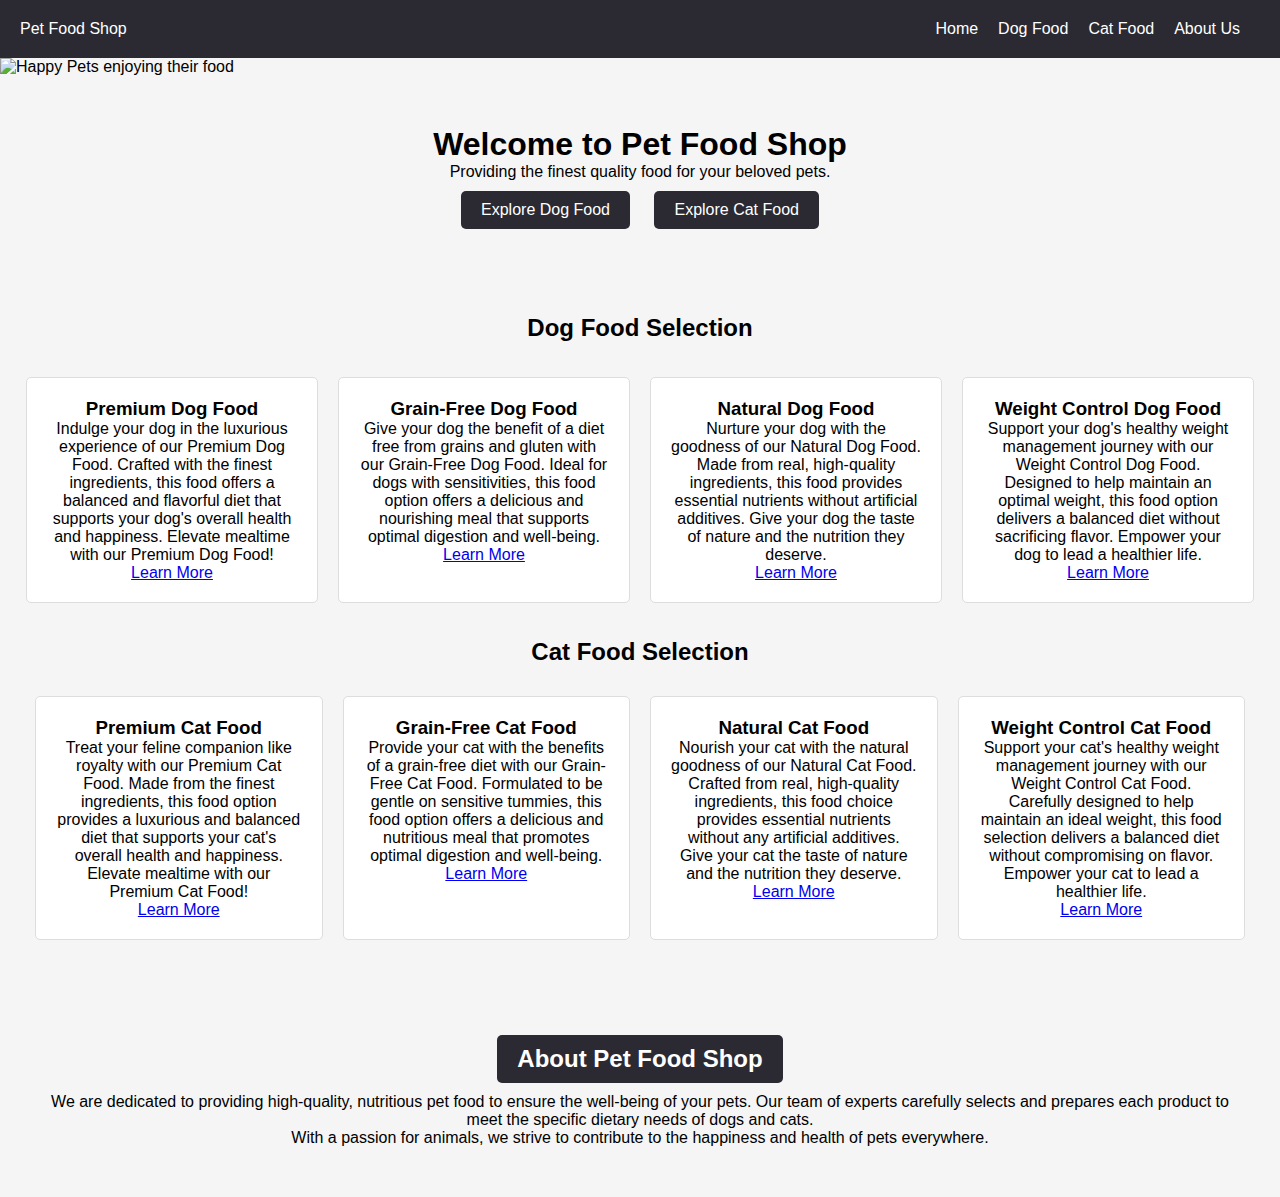
==== index.html @ 6f930efa "Add files via upload" ====
<!DOCTYPE html>
<html lang="en">

<head>
    <meta charset="UTF-8">
    <meta name="viewport" content="width=device-width, initial-scale=1.0">
    <title>Pet Food Shop - Quality Food for Your Beloved Pets</title>
    <link rel="stylesheet" href="styles.css">

</head>

<body>
    <header>
        <nav>
            <div>
                <p>Pet Food Shop</p>
            </div>
            <ul class="nav-links">
                <li><a href="index.html">Home</a></li>
                <li><a href="dog-food.html">Dog Food</a></li>
                <li><a href="cat-food.html">Cat Food</a></li>
                <li><a href="aboutUs.html">About Us</a></li>
            </ul>
        </nav>
    </header>

    <section id="home">
        <div>
            <img src="img/Happy Pets enjoying their food.jpeg" alt="Happy Pets enjoying their food" width="100%"
                height=auto>
        </div>
        <div class="hero-content">
            <h1>Welcome to Pet Food Shop</h1>
            <p>Providing the finest quality food for your beloved pets.</p>
            <a href="dog-food.html" class="cta-button">Explore Dog Food</a>
            <a href="cat-food.html" class="cta-button">Explore Cat Food</a>
        </div>
    </section>

    <section id="dog-food">
        <div class="centre">
            <h2>Dog Food Selection</h2>
        </div>

        <div class="product-grid">
            <div class="product-item">
                <h3>Premium Dog Food</h3>
                <p>Indulge your dog in the luxurious experience of our Premium Dog Food. Crafted with the finest
                    ingredients, this food offers a balanced and flavorful diet that supports your dog's overall health
                    and happiness. Elevate mealtime with our Premium Dog Food!</p>
                <a href="dog-food.html">Learn More</a>
            </div>
            <div class="product-item">
                <h3>Grain-Free Dog Food</h3>
                <p>Give your dog the benefit of a diet free from grains and gluten with our Grain-Free Dog Food. Ideal
                    for dogs with sensitivities, this food option offers a delicious and nourishing meal that supports
                    optimal digestion and well-being.</p>
                <a href="dog-food.html">Learn More</a>
            </div>
            <div class="product-item">
                <h3>Natural Dog Food</h3>
                <p>Nurture your dog with the goodness of our Natural Dog Food. Made from real, high-quality ingredients,
                    this food provides essential nutrients without artificial additives. Give your dog the taste of
                    nature and the nutrition they deserve.</p>
                <a href="dog-food.html">Learn More</a>
            </div>
            <div class="product-item">
                <h3>Weight Control Dog Food</h3>
                <p>Support your dog's healthy weight management journey with our Weight Control Dog Food. Designed to
                    help maintain an optimal weight, this food option delivers a balanced diet without sacrificing
                    flavor. Empower your dog to lead a healthier life.</p>
                <a href="dog-food.html">Learn More</a>
            </div>
        </div>
    </section>

    <section id="cat-food">
        <div class="centre">
            <h2>Cat Food Selection</h2>
            <div class="product-grid">
                <div class="product-item">
                    <h3>Premium Cat Food</h3>
                    <p>Treat your feline companion like royalty with our Premium Cat Food. Made from the finest
                        ingredients, this food option provides a luxurious and balanced diet that supports your cat's
                        overall health and happiness. Elevate mealtime with our Premium Cat Food!</p>
                    <a href="cat-food.html">Learn More</a>
                </div>
                <div class="product-item">
                    <h3>Grain-Free Cat Food</h3>
                    <p>Provide your cat with the benefits of a grain-free diet with our Grain-Free Cat Food. Formulated
                        to be gentle on sensitive tummies, this food option offers a delicious and nutritious meal that
                        promotes optimal digestion and well-being.</p>
                    <a href="cat-food.html">Learn More</a>
                </div>
                <div class="product-item">
                    <h3>Natural Cat Food</h3>
                    <p>Nourish your cat with the natural goodness of our Natural Cat Food. Crafted from real,
                        high-quality ingredients, this food choice provides essential nutrients without any artificial
                        additives. Give your cat the taste of nature and the nutrition they deserve.</p>
                    <a href="cat-food.html">Learn More</a>
                </div>
                <div class="product-item">
                    <h3>Weight Control Cat Food</h3>
                    <p>Support your cat's healthy weight management journey with our Weight Control Cat Food. Carefully
                        designed to help maintain an ideal weight, this food selection delivers a balanced diet without
                        compromising on flavor. Empower your cat to lead a healthier life.</p>
                    <a href="cat-food.html">Learn More</a>
                </div>
            </div>
    </section>

    <section id="about-us">
        <h2 id="karan" >About Pet Food Shop</h2>
        <p>We are dedicated to providing high-quality, nutritious pet food to ensure the well-being of your pets. Our
            team of experts carefully selects and prepares each product to meet the specific dietary needs of dogs and
            cats.</p>
        <p>With a passion for animals, we strive to contribute to the happiness and health of pets everywhere.</p>
    </section>

    <script src="pet.js"></script>
</body>

</html>
---- styles.css ----
* {
    margin: 0;
    padding: 0;
}

body {
    font-family: Arial, sans-serif;
    background-color: #f5f5f5;
}

header{
    position: sticky;
    top: 0;
}

nav {
    background-color:rgb(43, 42, 51);
    color: white;
    display: flex;
    justify-content: space-between;
    align-items: center;
    padding: 20px;
}

.centre{
    text-align: center;
    margin: 25px;
}

.nav-links {
    list-style: none;
    display: flex;
}

.nav-links li {
    margin-right: 20px;
}

.nav-links a {
    text-decoration: none;
    color: white;
}


.hero-content {
    text-align: center;
    padding: 50px;
}

.cta-button,#feedback button[type="submit"] {
    display: inline-block;
    background-color: rgb(43, 42, 51);
    color: white;
    padding: 10px 20px;
    text-decoration: none;
    margin: 10px;
    border-radius: 5px;
}

.product-grid {
    display: flex;
    justify-content: center;
    margin: 20px 0;
}

.product-item {
    background-color: white;
    border: 1px solid #ddd;
    padding: 20px;
    margin: 10px;
    border-radius: 5px;
    width: 250px;
    text-align: center;
}


.product-item img {
    max-width: 100%;
    height: auto;
    margin-bottom: 10px;
}

#about-us {
    padding: 50px;
    text-align: center;
}

#feedback {
    background-color: #f5f5f5;
    padding: 30px;
    margin-top: 20px;
    border-radius: 5px;
}

#feedback label {
    display: block;
    margin-bottom: 5px;
    font-weight: bold;
}

#feedback input[type="text"],
#feedback input[type="email"],
#feedback textarea {
    width: 100%;
    padding: 10px;
    margin-bottom: 15px;
    border: 1px solid #ddd;
    border-radius: 5px;
    font-size: 16px;
}
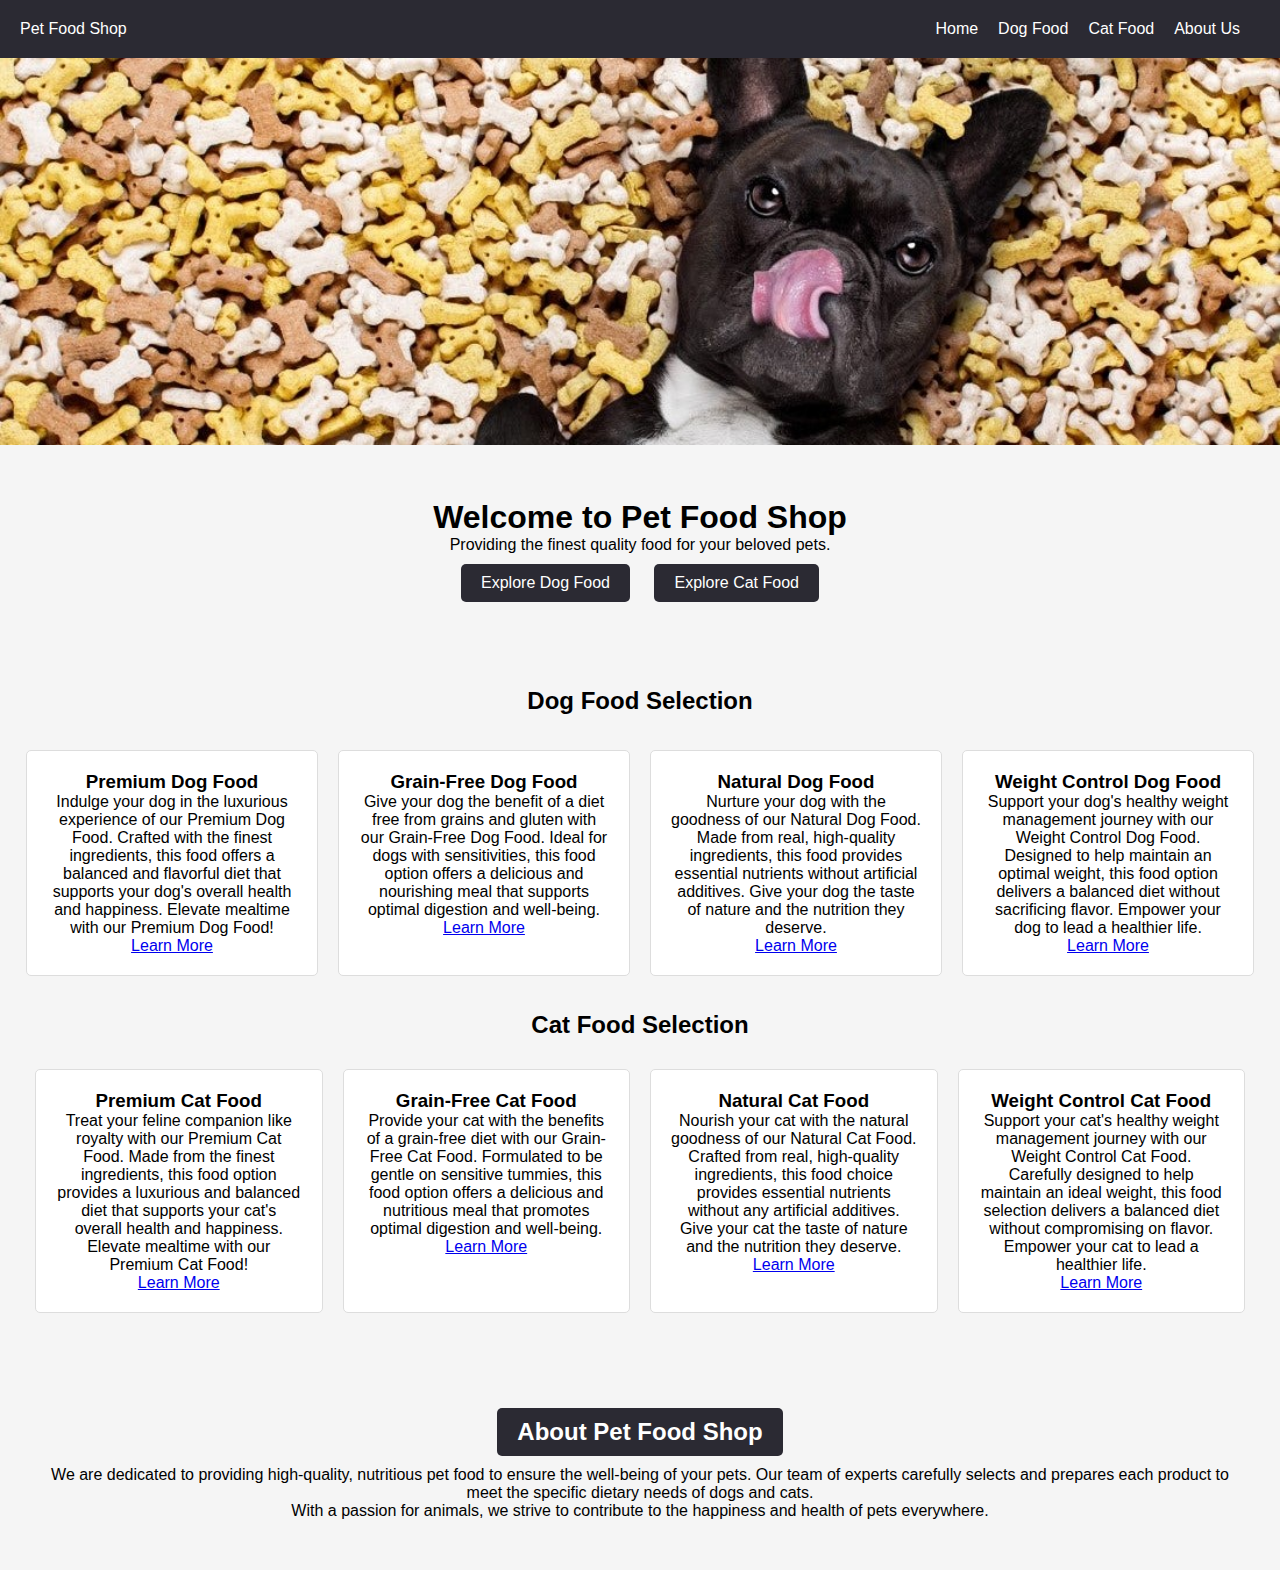
==== commit 1ff2b7cd: "Added Change" ====
--- a/index.html
+++ b/index.html
@@ -13,7 +13,7 @@
     <header>
         <nav>
             <div>
-                <p>Pet Food Shop</p>
+                <p>Pet Food Shop </p>
             </div>
             <ul class="nav-links">
                 <li><a href="index.html">Home</a></li>
